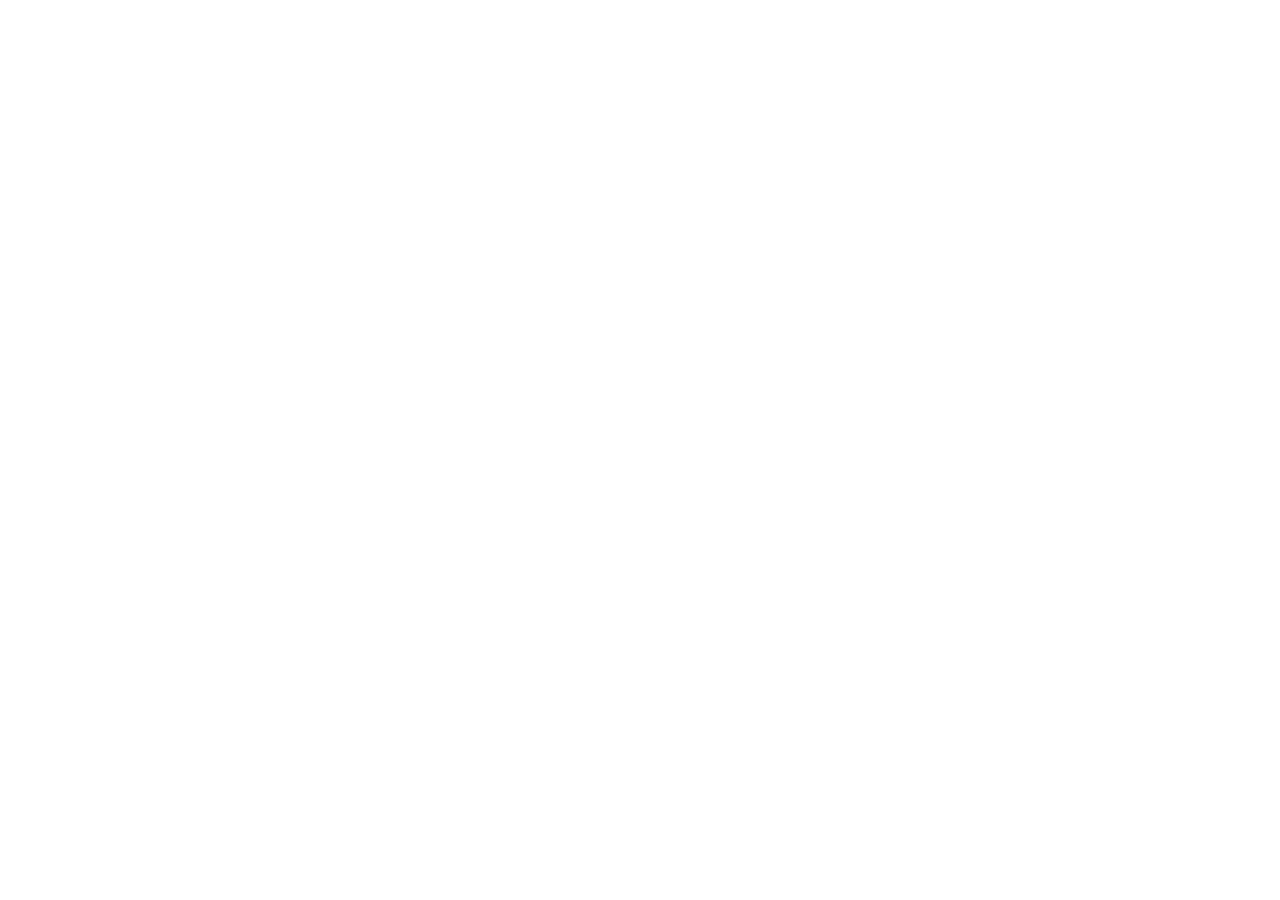
==== index.html @ 1e37e6b5 "Add files via upload" ====
<!DOCTYPE html>
<html lang="en">
<head>
    <meta charset="UTF-8">
    <meta http-equiv="X-UA-Compatible" content="IE=edge">
    <meta name="viewport" content="width=device-width, initial-scale=1.0">
    <title>Document</title>
    <script src="index.js" defer></script>
</head>
<body>
    
</body>
</html>
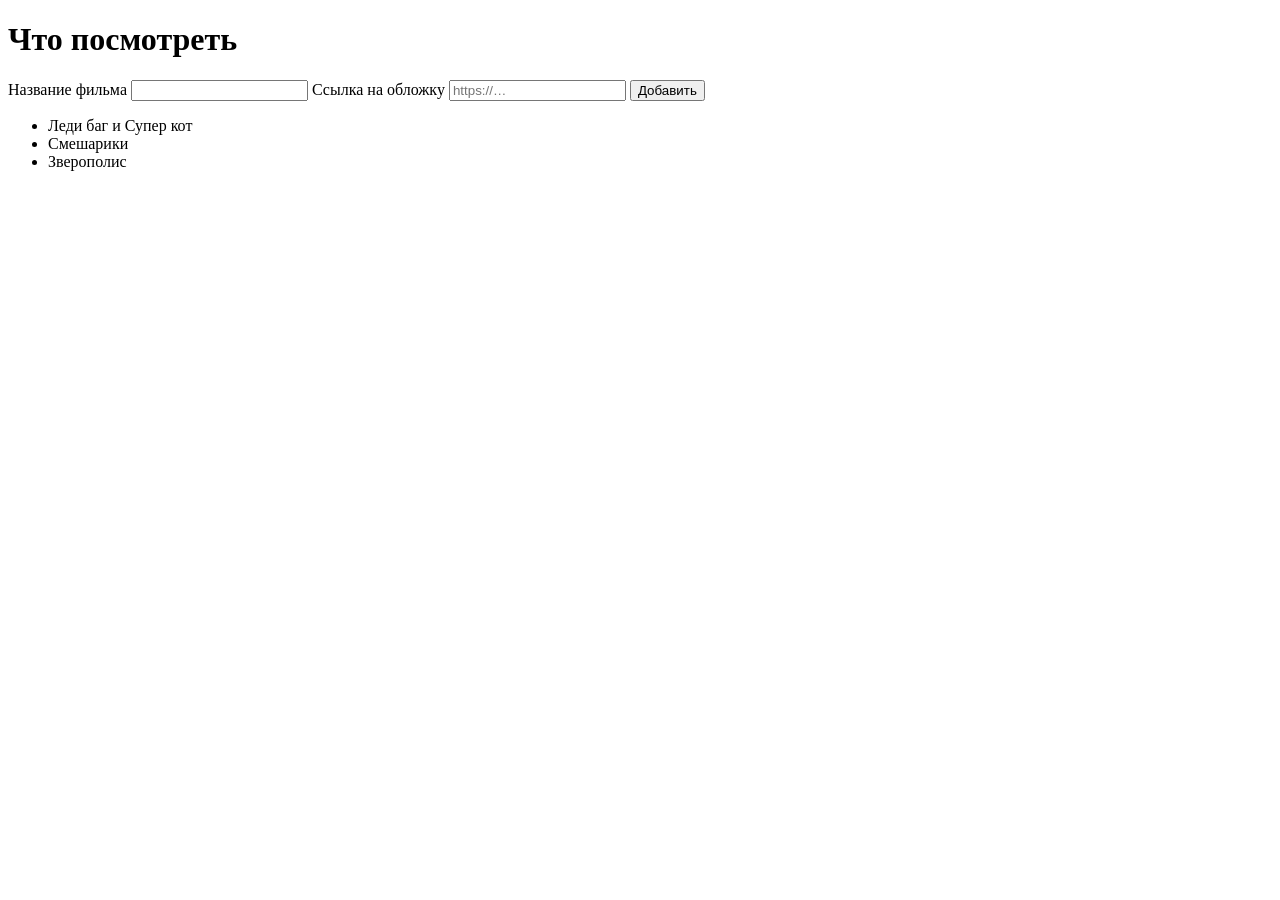
==== commit 630a2b76: "Add files via upload" ====
--- a/index.html
+++ b/index.html
@@ -1,13 +1,23 @@
 <!DOCTYPE html>
 <html lang="en">
+
 <head>
     <meta charset="UTF-8">
     <meta http-equiv="X-UA-Compatible" content="IE=edge">
     <meta name="viewport" content="width=device-width, initial-scale=1.0">
-    <title>Document</title>
+    <title>Что посмотреть</title>
     <script src="index.js" defer></script>
 </head>
+
 <body>
-    
+    <h1>Что посмотреть</h1>
+    <label for="movieName">Название фильма</label>
+    <input id="movieName" type="text">
+    <label for="moviePoster">Ссылка на обложку</label>
+    <input id="moviePoster" type="text" placeholder="https://…">
+    <button id="addMovie" type="button">Добавить</button>
+    <ul id="movieList"></ul>
+
 </body>
+
 </html>
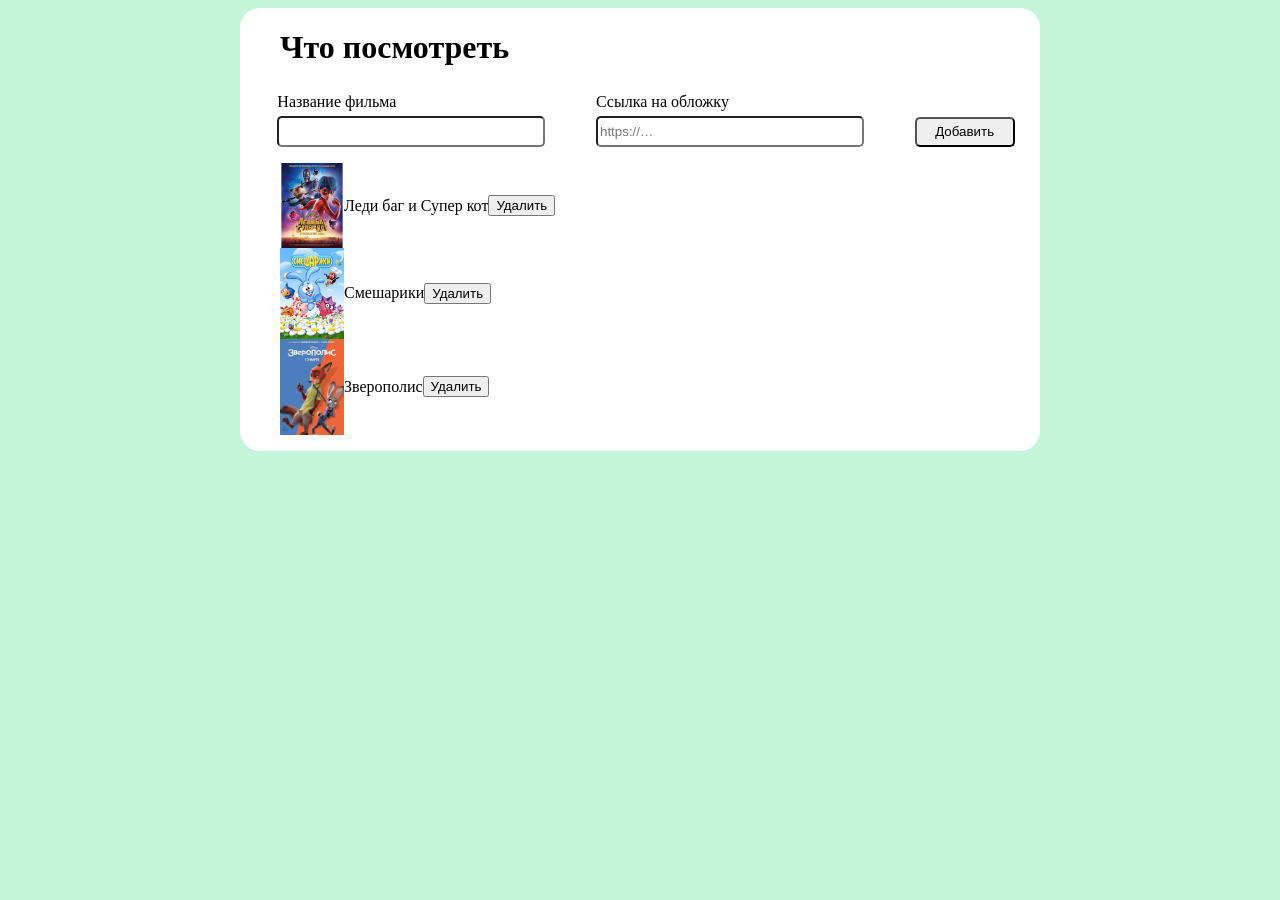
==== commit 0128b72e: "Add files via upload" ====
--- a/index.html
+++ b/index.html
@@ -1,5 +1,5 @@
 <!DOCTYPE html>
-<html lang="en">
+<html lang="ru">
 
 <head>
     <meta charset="UTF-8">
@@ -7,15 +7,22 @@
     <meta name="viewport" content="width=device-width, initial-scale=1.0">
     <title>Что посмотреть</title>
     <script src="index.js" defer></script>
+    <link rel="stylesheet" href="index.css">
 </head>
 
 <body>
     <h1>Что посмотреть</h1>
-    <label for="movieName">Название фильма</label>
-    <input id="movieName" type="text">
-    <label for="moviePoster">Ссылка на обложку</label>
-    <input id="moviePoster" type="text" placeholder="https://…">
-    <button id="addMovie" type="button">Добавить</button>
+    <div class = "poisk">
+        <div class = "name">
+        <label for="movieName">Название фильма</label>
+        <input id="movieName" type="text">
+        </div>
+        <div class = "poster">
+        <label for="moviePoster">Ссылка на обложку</label>
+        <input id="moviePoster" type="text" placeholder="https://…">
+        </div>
+        <button class = "dobav" id="addMovie" type="button">Добавить</button>
+    </div>
     <ul id="movieList"></ul>
 
 </body>
--- a/index.css
+++ b/index.css
@@ -0,0 +1,63 @@
+html {
+    background-color: rgb(197, 245, 217);
+    display: flex;
+    justify-content: center;
+    align-items: center;
+}
+
+body {
+    display: flex;
+    background-color: rgb(255, 255, 255);
+    flex-direction: column;
+    border-radius: 20px;
+    width: 800px;
+}
+
+h1 {
+    display: flex;
+    margin-left: 40px;
+}
+
+.name {
+    display: flex;
+    flex-direction: column;
+}
+
+.poster {
+    display: flex;
+    flex-direction: column;
+}
+
+label {
+    margin: 5px 0px 5px 0px;
+}
+
+input {
+    height: 25px;
+    width: 260px;
+    border-radius: 5px;
+}
+
+.dobav {
+    width: 100px;
+    height: 30px;
+    border-radius: 5px;
+}
+
+.poisk {
+    display: flex;
+    justify-content: space-around;
+    margin-left: 12px;
+    align-items:flex-end;
+}
+
+ul {
+    display: flex;
+    flex-direction: column;
+}
+
+.i {
+    display: flex;
+    align-items: center;
+    justify-content: flex-start;
+}
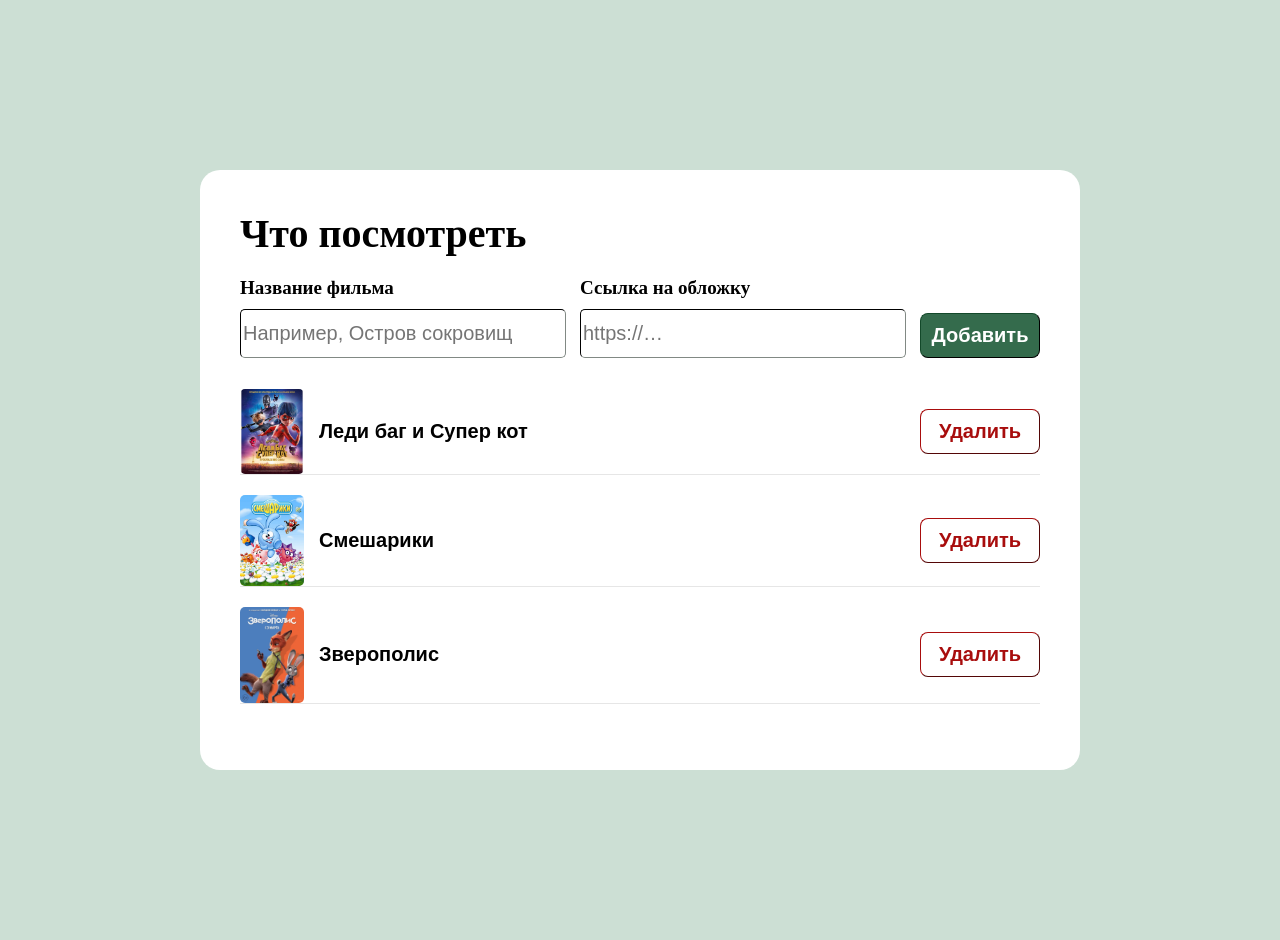
==== commit 98de90d1: "Add files via upload" ====
--- a/index.html
+++ b/index.html
@@ -15,7 +15,7 @@
     <div class = "poisk">
         <div class = "name">
         <label for="movieName">Название фильма</label>
-        <input id="movieName" type="text">
+        <input id="movieName" type="text" placeholder="Например, Остров сокровищ">
         </div>
         <div class = "poster">
         <label for="moviePoster">Ссылка на обложку</label>
--- a/index.css
+++ b/index.css
@@ -1,21 +1,27 @@
 html {
-    background-color: rgb(197, 245, 217);
+    background-color: rgb(204, 223, 212);
     display: flex;
     justify-content: center;
     align-items: center;
 }
 
 body {
+    margin: 170px;
     display: flex;
     background-color: rgb(255, 255, 255);
     flex-direction: column;
     border-radius: 20px;
+    padding: 40px;
     width: 800px;
 }
 
 h1 {
     display: flex;
-    margin-left: 40px;
+    font-family: 'Times New Roman', Times, serif;
+    font-weight: bold;
+    margin-block-start: 0;
+    margin-block-end: 0;
+    font-size: 40px;
 }
 
 .name {
@@ -29,29 +35,43 @@
 }
 
 label {
-    margin: 5px 0px 5px 0px;
+    margin: 15px 0px 10px 0px;
+    font-family: 'Times New Roman', Times, serif;
+    font-weight: bold;
+    font-size: 19px;
 }
 
 input {
-    height: 25px;
-    width: 260px;
+    height: 45px;
+    width: 320px;
     border-radius: 5px;
+    font-size: 20px;
+    border-width: 1px;
+    border-color: rgb(50, 53, 51);
 }
 
 .dobav {
-    width: 100px;
-    height: 30px;
-    border-radius: 5px;
+    width: 120px;
+    height: 45px;
+    color: rgb(255, 255, 255);
+    font-family: -apple-system, 'Segoe UI', Roboto, Arial, sans-serif;
+    font-weight: bold;
+    font-size: 20px;
+    border-radius: 8px;
+    background-color: rgb(52, 107, 76);
+    border-width: 1px;
+    border-color: rgb(19, 73, 42);
 }
 
 .poisk {
     display: flex;
-    justify-content: space-around;
-    margin-left: 12px;
-    align-items:flex-end;
+    justify-content: space-between;
+    align-items: flex-end;
+    margin: 5px 0px 5px 0px;
 }
 
 ul {
+    padding-inline-start: 0;
     display: flex;
     flex-direction: column;
 }
@@ -59,5 +79,32 @@
 .i {
     display: flex;
     align-items: center;
-    justify-content: flex-start;
+    margin: 10px 0px 10px 0px;
+    border-bottom: 1px solid rgb(230, 230, 230);
+}
+
+.d {
+    width: 120px;
+    height: 45px;
+    color: rgb(168, 13, 13);
+    font-family: -apple-system, 'Segoe UI', Roboto, Arial, sans-serif;
+    font-weight: bold;
+    font-size: 20px;
+    border-radius: 8px;
+    background-color: rgb(255, 255, 255);
+    border-width: 1px;
+    border-color: rgb(168, 13, 13);
+}
+
+.t {
+    display: flex;
+    font-family: -apple-system, 'Segoe UI', Roboto, Arial, sans-serif;
+    font-weight: bold;
+    font-size: 20px;
+    margin-right: auto; /* название прижмётся к обложке, кнопка останется справа */
+    margin-left: 15px;
+}
+
+.p {
+    border-radius: 5px;
 }
